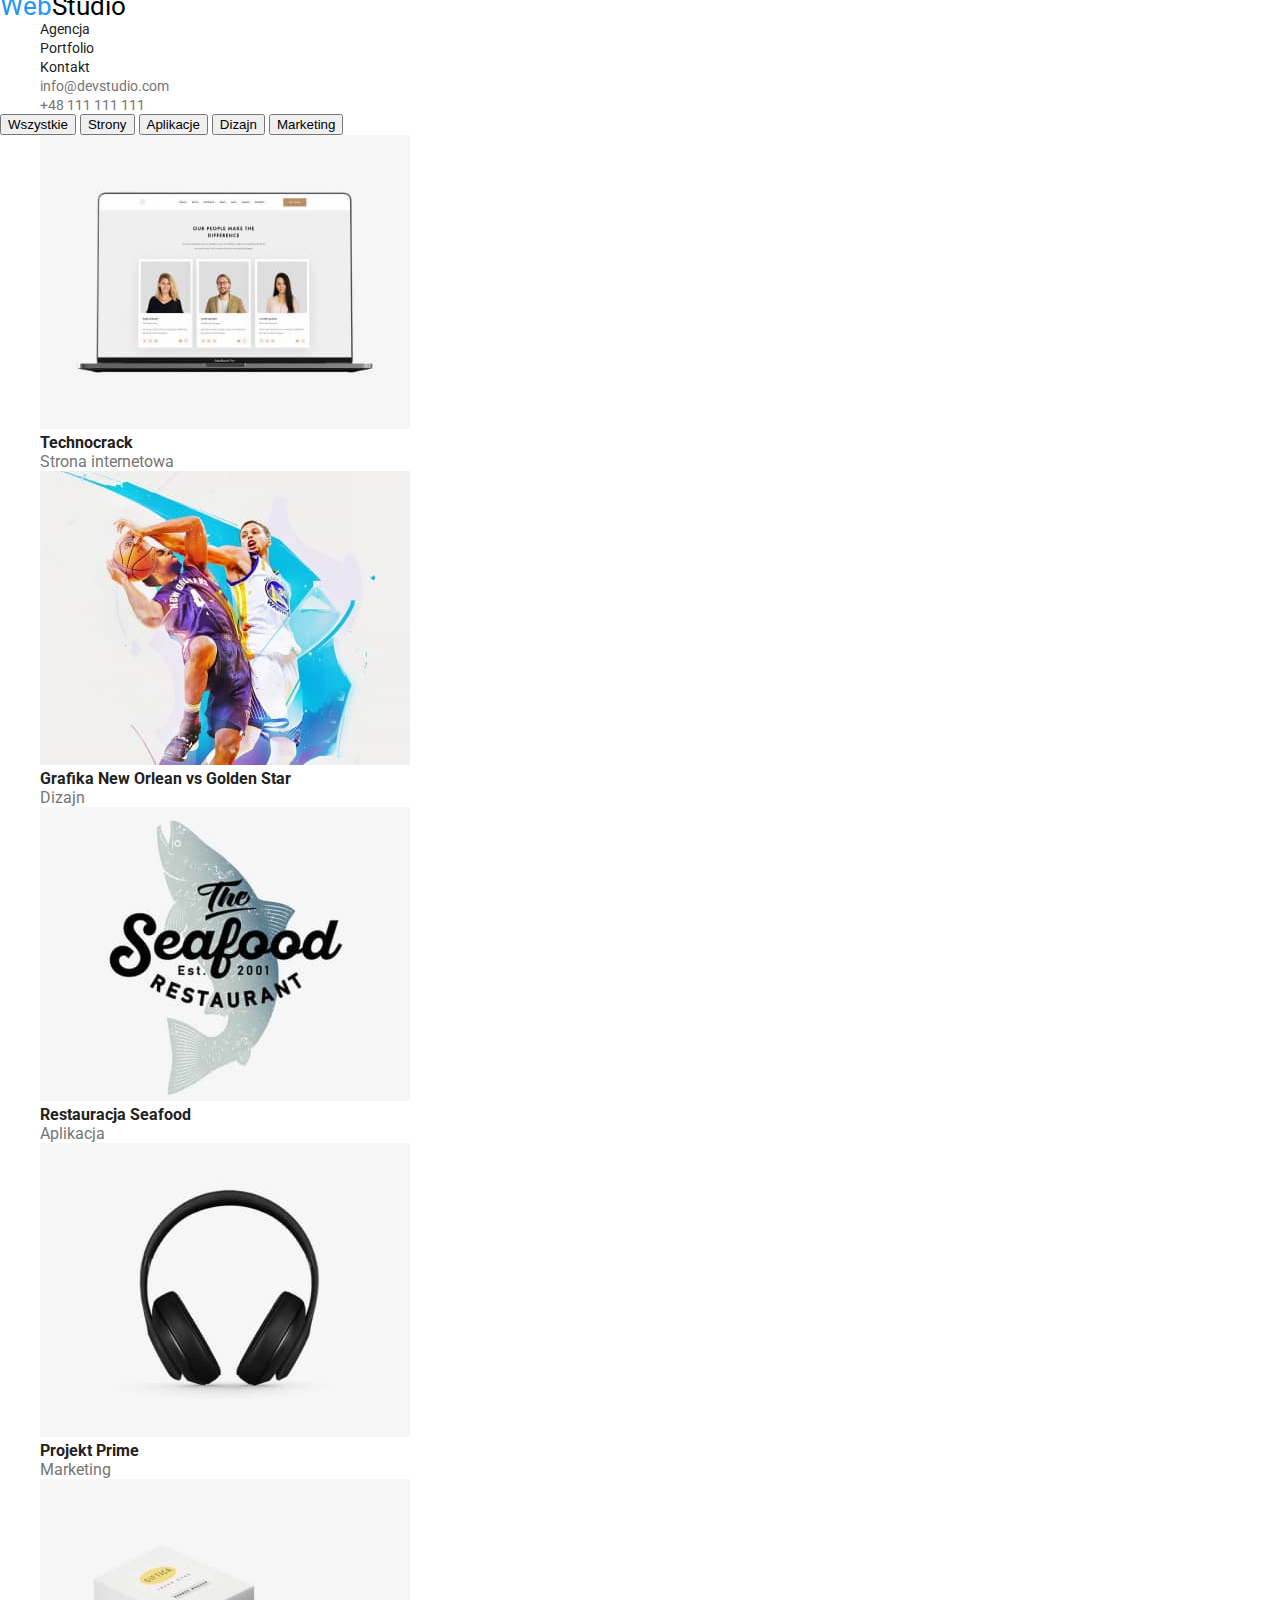
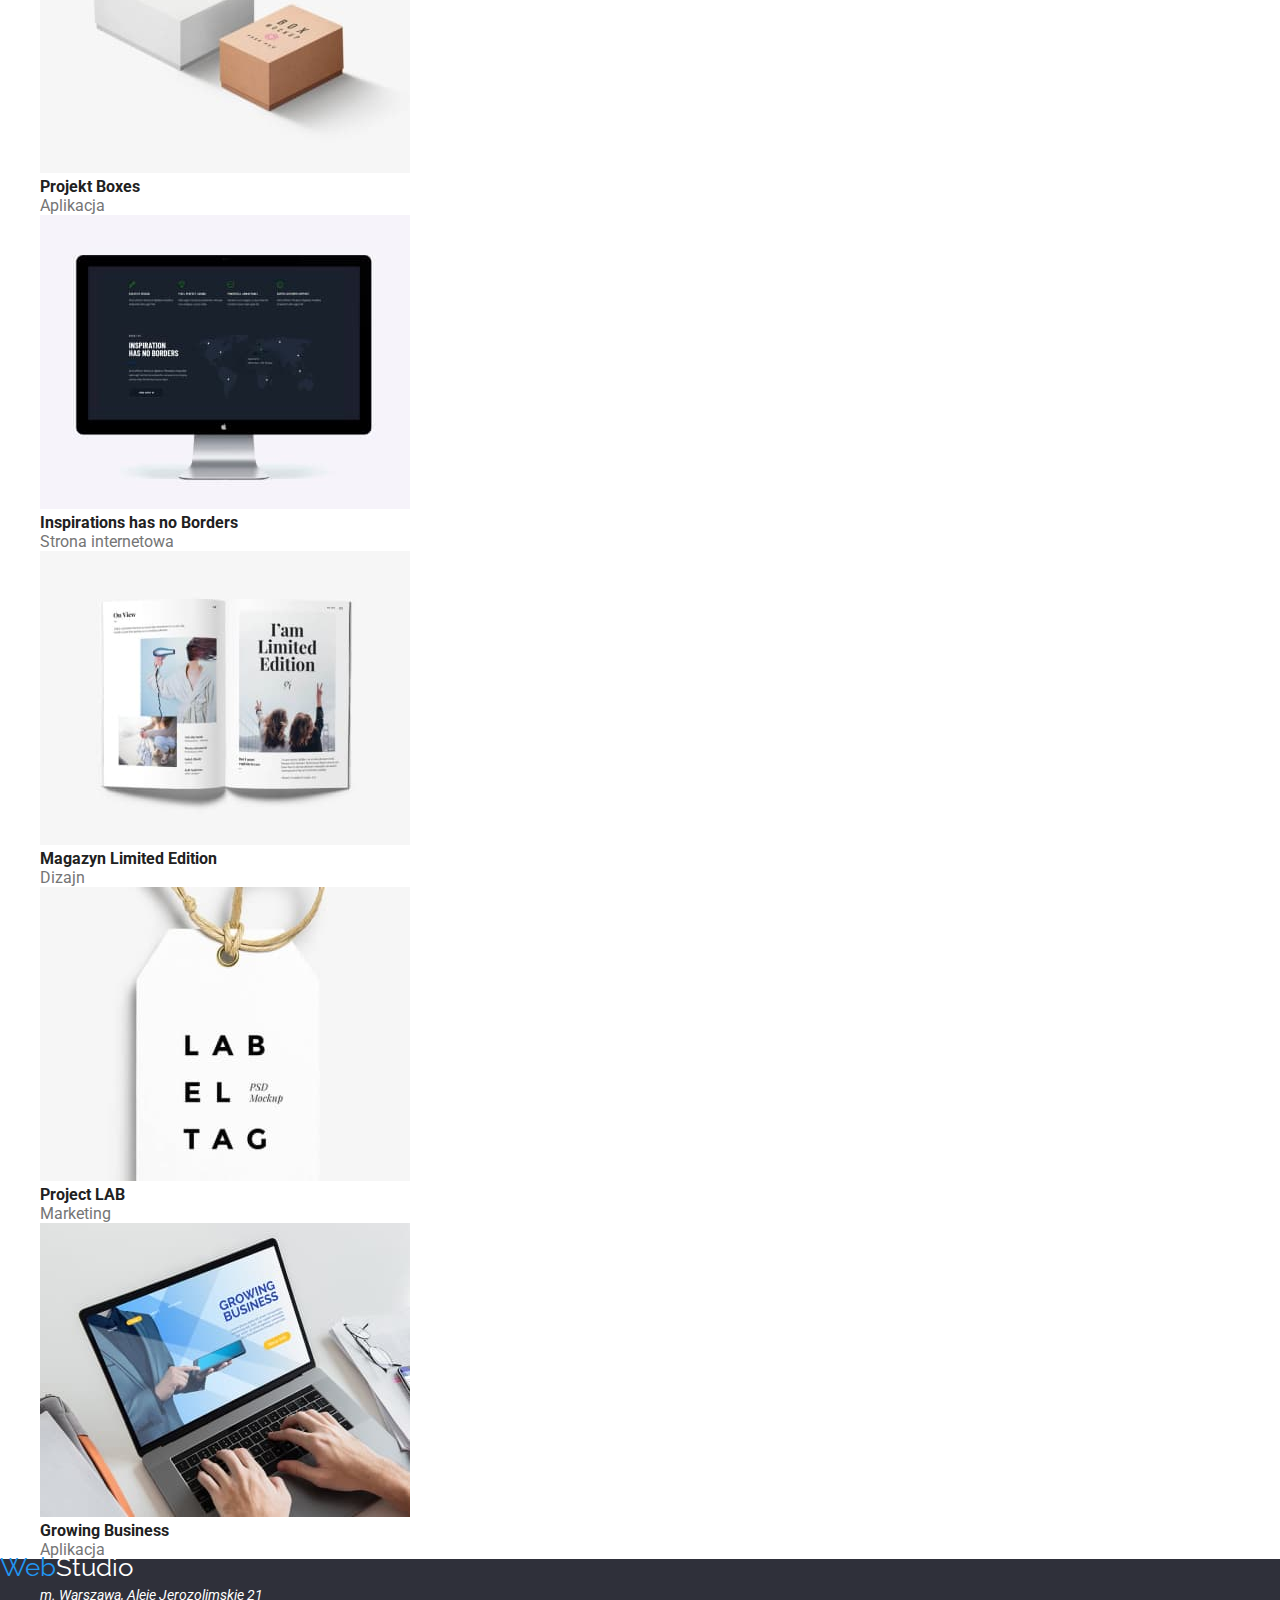
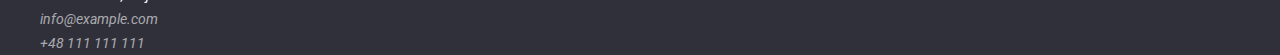
==== portfolio.html @ 561b70a4 "cssstylesneww" ====
<!DOCTYPE html>
<html lang="pl">
  <head>
    <meta charset="UTF-8" />
    <meta http-equiv="X-UA-Compatible" content="IE=edge" />
    <meta name="viewport" content="width=device-width, initial-scale=1.0" />
    <link rel="preconnect" href="https://fonts.googleapis.com" />
    <link rel="preconnect" href="https://fonts.gstatic.com" crossorigin />
    <link
      href="https://fonts.googleapis.com/css2?family=Raleway:wght@700&family=Roboto:wght@400;500;700;900&display=swap"
      rel="stylesheet"
    />
    <link rel="stylesheet" href="css/styles.css" />
    <style>
      body {
        font-family: "Roboto", sans-serif;
      }
    </style>
    <title>Portfolio</title>
  </head>
  <body class="body">
    <header class="header">
      <nav>
        <a class="top-menu-link" href="/"
          ><span class="span-color">Web</span>Studio
        </a>
        <ul class="navigation">
          <li><a href="/link">Agencja</a></li>
          <li>
            <a
              href="/portfolio.html"
              link="/portfolio.html
            "
              >Portfolio</a
            >
          </li>
          <li><a href="/kontakt">Kontakt</a></li>
        </ul>
      </nav>

      <ul class="contact">
        <li>
          <a href="mailto:info@devstudio.com">info@devstudio.com</a>
        </li>
        <li>
          <a href="tel+48 111 111 111">+48 111 111 111</a>
        </li>
      </ul>
    </header>
    <main>
      <section class="button">
        <button type="button">Wszystkie</button>
        <button type="button">Strony</button>
        <button type="button">Aplikacje</button>
        <button type="button">Dizajn</button>
        <button type="button">Marketing</button>
      </section>
      <section>
        <ul>
          <li>
            <figure>
              <img
                src="./images/portfolio1.jpg"
                width="370"
                height="294"
                alt="Laptop"
              />

              <figcaption>
                <h4>Technocrack</h4>
                <p>Strona internetowa</p>
              </figcaption>
            </figure>
          </li>
          <li>
            <figure>
              <img
                src="./images/portfolio2.jpg"
                width="370"
                height="294"
                alt="Basketball"
              />

              <figcaption>
                <h4>Grafika New Orlean vs Golden Star</h4>
                <p>Dizajn</p>
              </figcaption>
            </figure>
          </li>
          <li>
            <figure>
              <img
                src="./images/portfolio3.jpg"
                width="370"
                height="294"
                alt="Seafood"
              />

              <figcaption>
                <h4>Restauracja Seafood</h4>
                <p>Aplikacja</p>
              </figcaption>
            </figure>
          </li>
          <li>
            <figure>
              <img
                src="./images/portfolio4.jpg"
                width="370"
                height="294"
                alt="Headphones"
              />

              <figcaption>
                <h4>Projekt Prime</h4>
                <p>Marketing</p>
              </figcaption>
            </figure>
          </li>
          <li>
            <figure>
              <img
                src="./images/portfolio5.jpg"
                width="370"
                height="294"
                alt="Boxes"
              />

              <figcaption>
                <h4>Projekt Boxes</h4>
                <p>Aplikacja</p>
              </figcaption>
            </figure>
          </li>
          <li>
            <figure>
              <img
                src="./images/portfolio6.jpg"
                width="370"
                height="294"
                alt="Seafood"
              />

              <figcaption>
                <h4>Inspirations has no Borders</h4>
                <p>Strona internetowa</p>
              </figcaption>
            </figure>
          </li>
          <li>
            <figure>
              <img
                src="./images/portfolio7.jpg"
                width="370"
                height="294"
                alt="Newspaper"
              />

              <figcaption>
                <h4>Magazyn Limited Edition</h4>
                <p>Dizajn</p>
              </figcaption>
            </figure>
          </li>
          <li>
            <figure>
              <img
                src="./images/portfolio8.jpg"
                width="370"
                height="294"
                alt="Tag"
              />

              <figcaption>
                <h4>Project LAB</h4>
                <p>Marketing</p>
              </figcaption>
            </figure>
          </li>
          <li>
            <figure>
              <img
                src="./images/portfolio9.jpg"
                width="370"
                height="294"
                alt="Laptop"
              />

              <figcaption>
                <h4>Growing Business</h4>
                <p>Aplikacja</p>
              </figcaption>
            </figure>
          </li>
        </ul>
      </section>
    </main>
    <footer class="footer">
      <a class="bottom-menu-link" href="/"
        ><span class="span-color">Web</span>Studio</a
      >
      <address>
        <ul>
          <li class="adress">m. Warszawa, Aleje Jerozolimskie 21</li>
          <li>
            <a class="contact-footer" href="mailto:info@example.com"
              >info@example.com</a
            >
          </li>
          <li>
            <a class="contact-footer" href="tel+48 111 111 111"
              >+48 111 111 111</a
            >
          </li>
        </ul>
      </address>
    </footer>
  </body>
</html>
---- css/styles.css ----
* {
  margin: 0;
}
ul {
  list-style: none;
  list-style-type: none;
}
a {
  text-decoration: none;
}
button {
  cursor: pointer;
}

:root {
  --background-page-color: #e5e5e5;
  --header-background: #ffffff;
  --main-text-color-black: #212121;
  --logo-black: #000000;
  --footer-color-background: #2f303a;
  --brand-color-blue: #2196f3;
  --contact-color: #757575;
  --portfolio-button-crew-color: #f5f4fa;
  --contact-color-footer: rgba(255, 255, 255, 0.6);
}

.body {
  font-family: "Roboto", sans-serif;
}
header {
  background-color: var(--header-background);
}
.top-menu-link {
  color: var(--logo-black);
  font-family: Roboto;
  font-weight: 700px;
  font-size: 26px;
  line-height: 1.2px;
}
.span-color {
  color: var(--brand-color-blue);
}
.navigation a {
  color: var(--main-text-color-black);
  font-weight: 500px;
  font-size: 14px;
  line-height: 16.41px;
}
.navigation a:hover {
  color: var(--brand-color-blue);
}

.contact a {
  color: var(--contact-color);
  font-weight: 500px;
  font-size: 14px;
  line-height: 16.41px;
}
.contact a:hover {
  color: var(--brand-color-blue);
}

.main-title {
  color: var(--header-background);
  background-color: var(--footer-color-background);
  font-weight: 900px;
  font-size: 44px;
  line-height: 60px;
}

.description li h3 {
  color: var(--main-text-color-black);
  font-weight: 700px;
  font-size: 14px;
  line-height: 16.41px;
}
.description li p {
  color: var(--contact-color);
  font-weight: 400px;
  font-size: 14px;
  line-height: 24px;
}

.tasks1 {
  font-size: 36px;
  font-weight: 700px;
  color: var(--main-text-color-black);
}
.our-team {
  background-color: var(--portfolio-button-crew-color);
}
.team {
  font-weight: 700px;
  font-size: 36px;
  color: var(--main-text-color-black);
}
figure {
  background-color: var(--header-background);
}
figcaption h4 {
  color: var(--main-text-color-black);
  font-weight: 500px;
  font-size: 16px;

}
figcaption p {
  color: var(--contact-color);
  font-weight: 400px;
  font-size: 16px;
  
}
.footer {
  background-color: var(--footer-color-background);

  font-weight: 400px;
  font-size: 14px;
  line-height: 24px;
}
.bottom-menu-link {
  color: var(--header-background);
  font-family: Raleway;
  font-weight: 700px;
  font-size: 26px;
  line-height: 1.2px;
}
.adress {
  color: var(--header-background);
}
.contact-footer {
  color: var(--contact-color-footer);
}
.contact-footer:hover {
  color: var(--brand-color-blue)
}
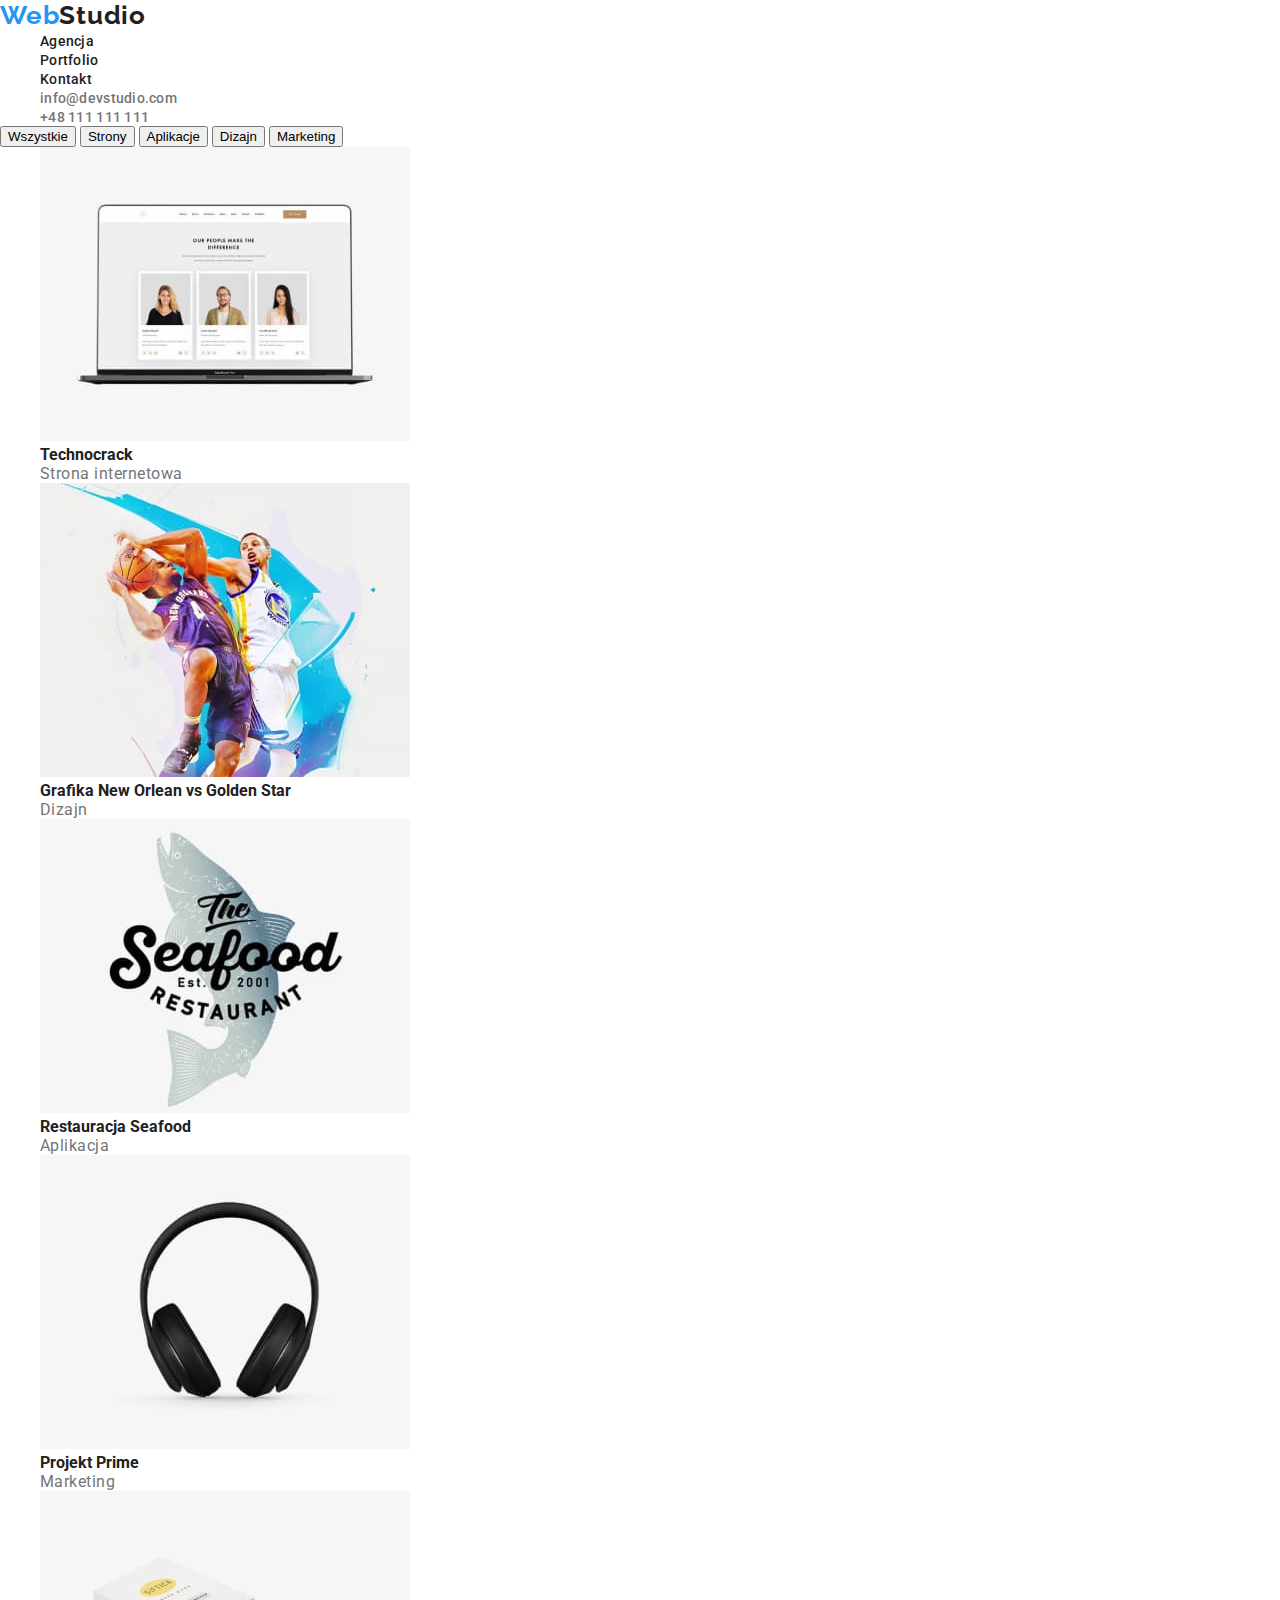
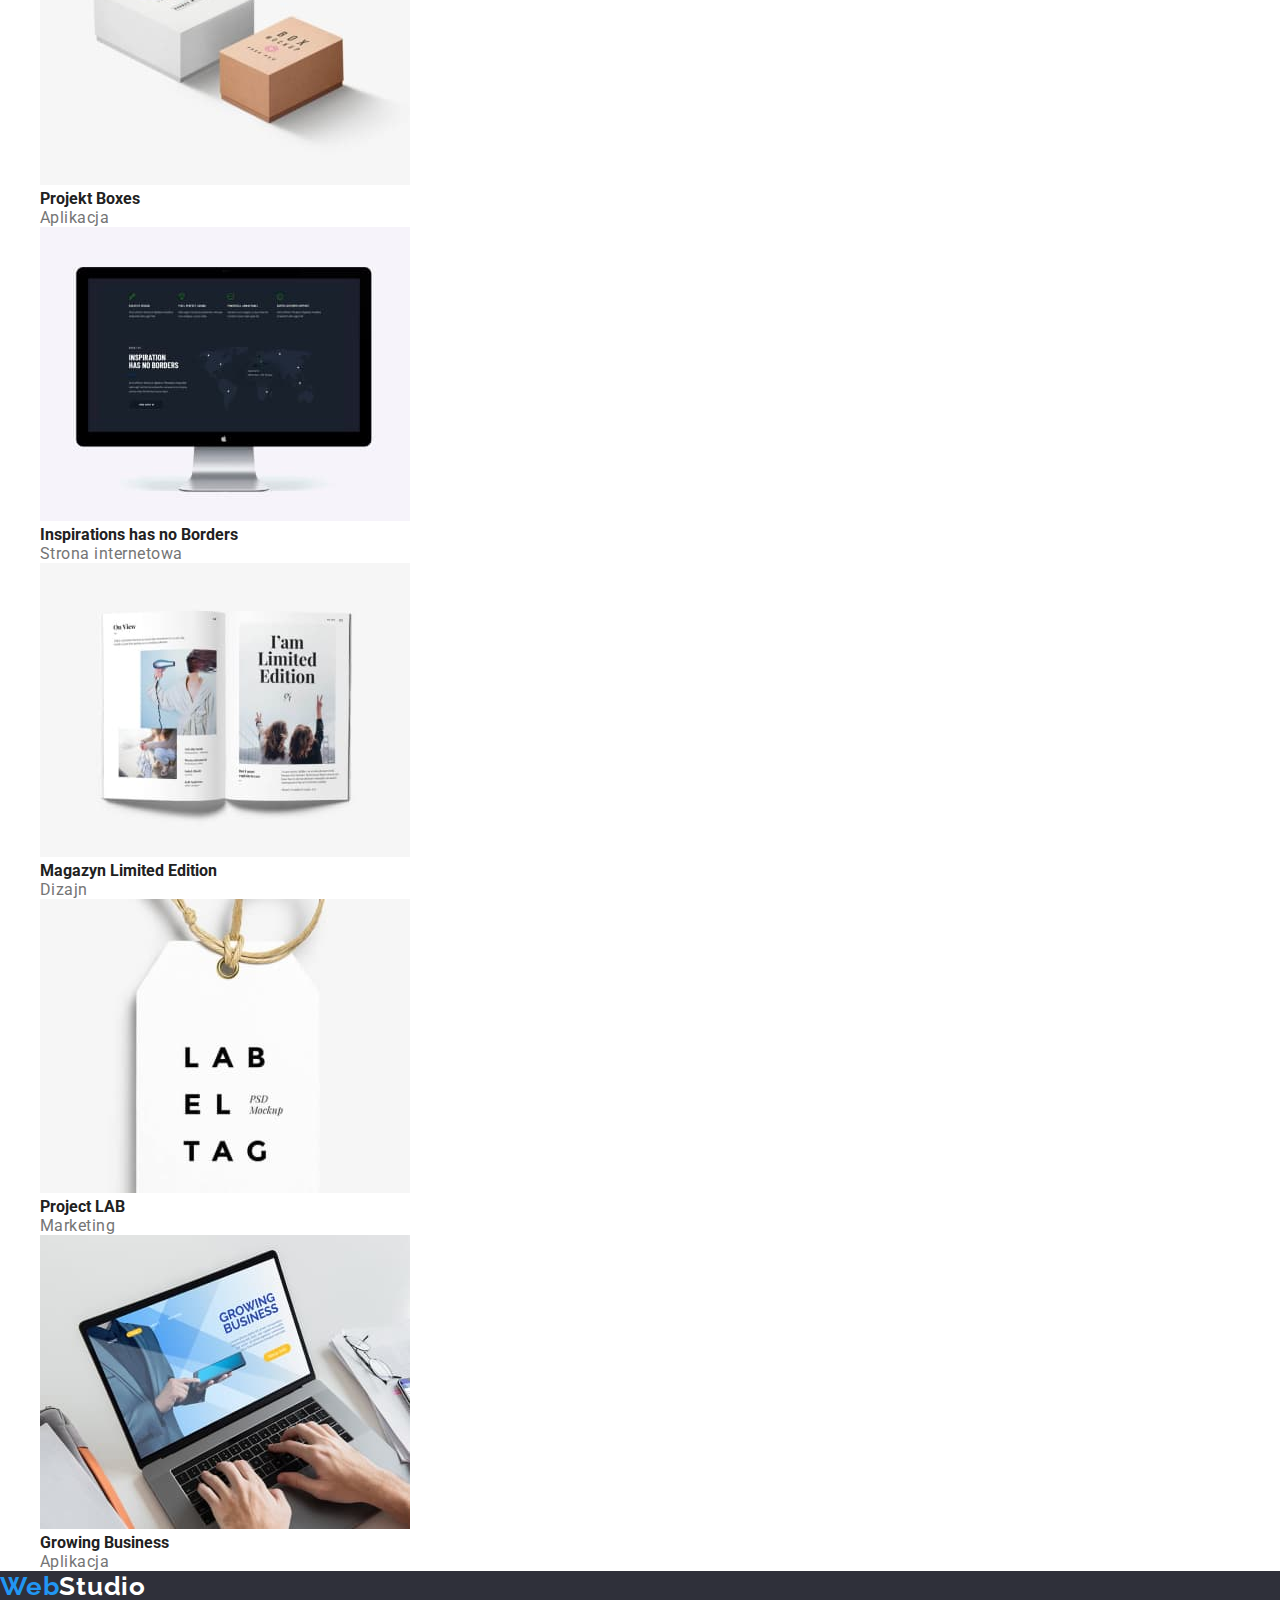
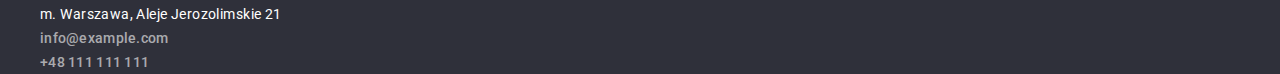
==== commit 87625d1c: "hw2" ====
--- a/portfolio.html
+++ b/portfolio.html
@@ -11,11 +11,7 @@
       rel="stylesheet"
     />
     <link rel="stylesheet" href="css/styles.css" />
-    <style>
-      body {
-        font-family: "Roboto", sans-serif;
-      }
-    </style>
+
     <title>Portfolio</title>
   </head>
   <body class="body">
--- a/css/styles.css
+++ b/css/styles.css
@@ -11,7 +11,6 @@
 button {
   cursor: pointer;
 }
-
 :root {
   --background-page-color: #e5e5e5;
   --header-background: #ffffff;
@@ -23,91 +22,115 @@
   --portfolio-button-crew-color: #f5f4fa;
   --contact-color-footer: rgba(255, 255, 255, 0.6);
 }
-
-.body {
+body {
   font-family: "Roboto", sans-serif;
+  color: var(--main-text-color-black);
 }
 header {
   background-color: var(--header-background);
 }
 .top-menu-link {
-  color: var(--logo-black);
-  font-family: Roboto;
-  font-weight: 700px;
+  color: inherit;
+  font-family: "Raleway";
+  font-style: normal;
+  font-weight: 700;
   font-size: 26px;
-  line-height: 1.2px;
+  line-height: 31px;
+  letter-spacing: 0.03em;
 }
 .span-color {
   color: var(--brand-color-blue);
 }
 .navigation a {
-  color: var(--main-text-color-black);
-  font-weight: 500px;
+  color: inherit;
+  font-style: normal;
+  font-weight: 500;
   font-size: 14px;
-  line-height: 16.41px;
+  line-height: 16px;
+  letter-spacing: 0.02em;
 }
 .navigation a:hover {
   color: var(--brand-color-blue);
 }
-
 .contact a {
   color: var(--contact-color);
-  font-weight: 500px;
+  font-style: normal;
+  font-weight: 500;
   font-size: 14px;
-  line-height: 16.41px;
+  line-height: 16px;
+  letter-spacing: 0.02em;
 }
 .contact a:hover {
   color: var(--brand-color-blue);
 }
 
-.main-title {
+.main-title h1 {
   color: var(--header-background);
   background-color: var(--footer-color-background);
-  font-weight: 900px;
+  font-style: normal;
+  font-weight: 900;
   font-size: 44px;
   line-height: 60px;
+  text-align: center;
+  letter-spacing: 0.06em;
+  text-transform: uppercase;
 }
-
 .description li h3 {
-  color: var(--main-text-color-black);
-  font-weight: 700px;
+  color: inherit;
+  font-style: normal;
+  font-weight: 700;
   font-size: 14px;
-  line-height: 16.41px;
+  line-height: 16px;
+  letter-spacing: 0.03em;
+  text-transform: uppercase;
 }
 .description li p {
   color: var(--contact-color);
-  font-weight: 400px;
+  font-family: "Roboto";
+  font-style: normal;
+  font-weight: 400;
   font-size: 14px;
   line-height: 24px;
+  letter-spacing: 0.03em;
 }
-
 .tasks1 {
+  color: inherit;
+  font-family: "Roboto";
+  font-style: normal;
+  font-weight: 700;
   font-size: 36px;
-  font-weight: 700px;
-  color: var(--main-text-color-black);
+  line-height: 42px;
+  text-align: center;
+  letter-spacing: 0.03em;
 }
 .our-team {
   background-color: var(--portfolio-button-crew-color);
 }
 .team {
-  font-weight: 700px;
+  color: inherit;
+  font-style: normal;
+  font-weight: 700;
   font-size: 36px;
-  color: var(--main-text-color-black);
+  line-height: 42px;
+  text-align: center;
+  letter-spacing: 0.03em;
 }
 figure {
   background-color: var(--header-background);
 }
 figcaption h4 {
-  color: var(--main-text-color-black);
+  color: inherit;
   font-weight: 500px;
   font-size: 16px;
-
 }
 figcaption p {
   color: var(--contact-color);
   font-weight: 400px;
   font-size: 16px;
-  
+  font-style: normal;
+  letter-spacing: 0.03em;
+  line-height: 19px;
+  text-decoration: none;
 }
 .footer {
   background-color: var(--footer-color-background);
@@ -118,17 +141,30 @@
 }
 .bottom-menu-link {
   color: var(--header-background);
-  font-family: Raleway;
-  font-weight: 700px;
+  font-family: "Raleway";
+  font-style: normal;
+  font-weight: 700;
   font-size: 26px;
-  line-height: 1.2px;
+  line-height: 31px;
+  letter-spacing: 0.03em;
 }
 .adress {
   color: var(--header-background);
+  font-style: normal;
+  font-weight: 400;
+  font-size: 14px;
+  line-height: 24px;
+  letter-spacing: 0.03em;
 }
 .contact-footer {
   color: var(--contact-color-footer);
+  font-family: "Roboto";
+  font-style: normal;
+  font-weight: 500;
+  font-size: 14px;
+  line-height: 16px;
+  letter-spacing: 0.02em;
 }
 .contact-footer:hover {
-  color: var(--brand-color-blue)
-}+  color: var(--brand-color-blue);
+}
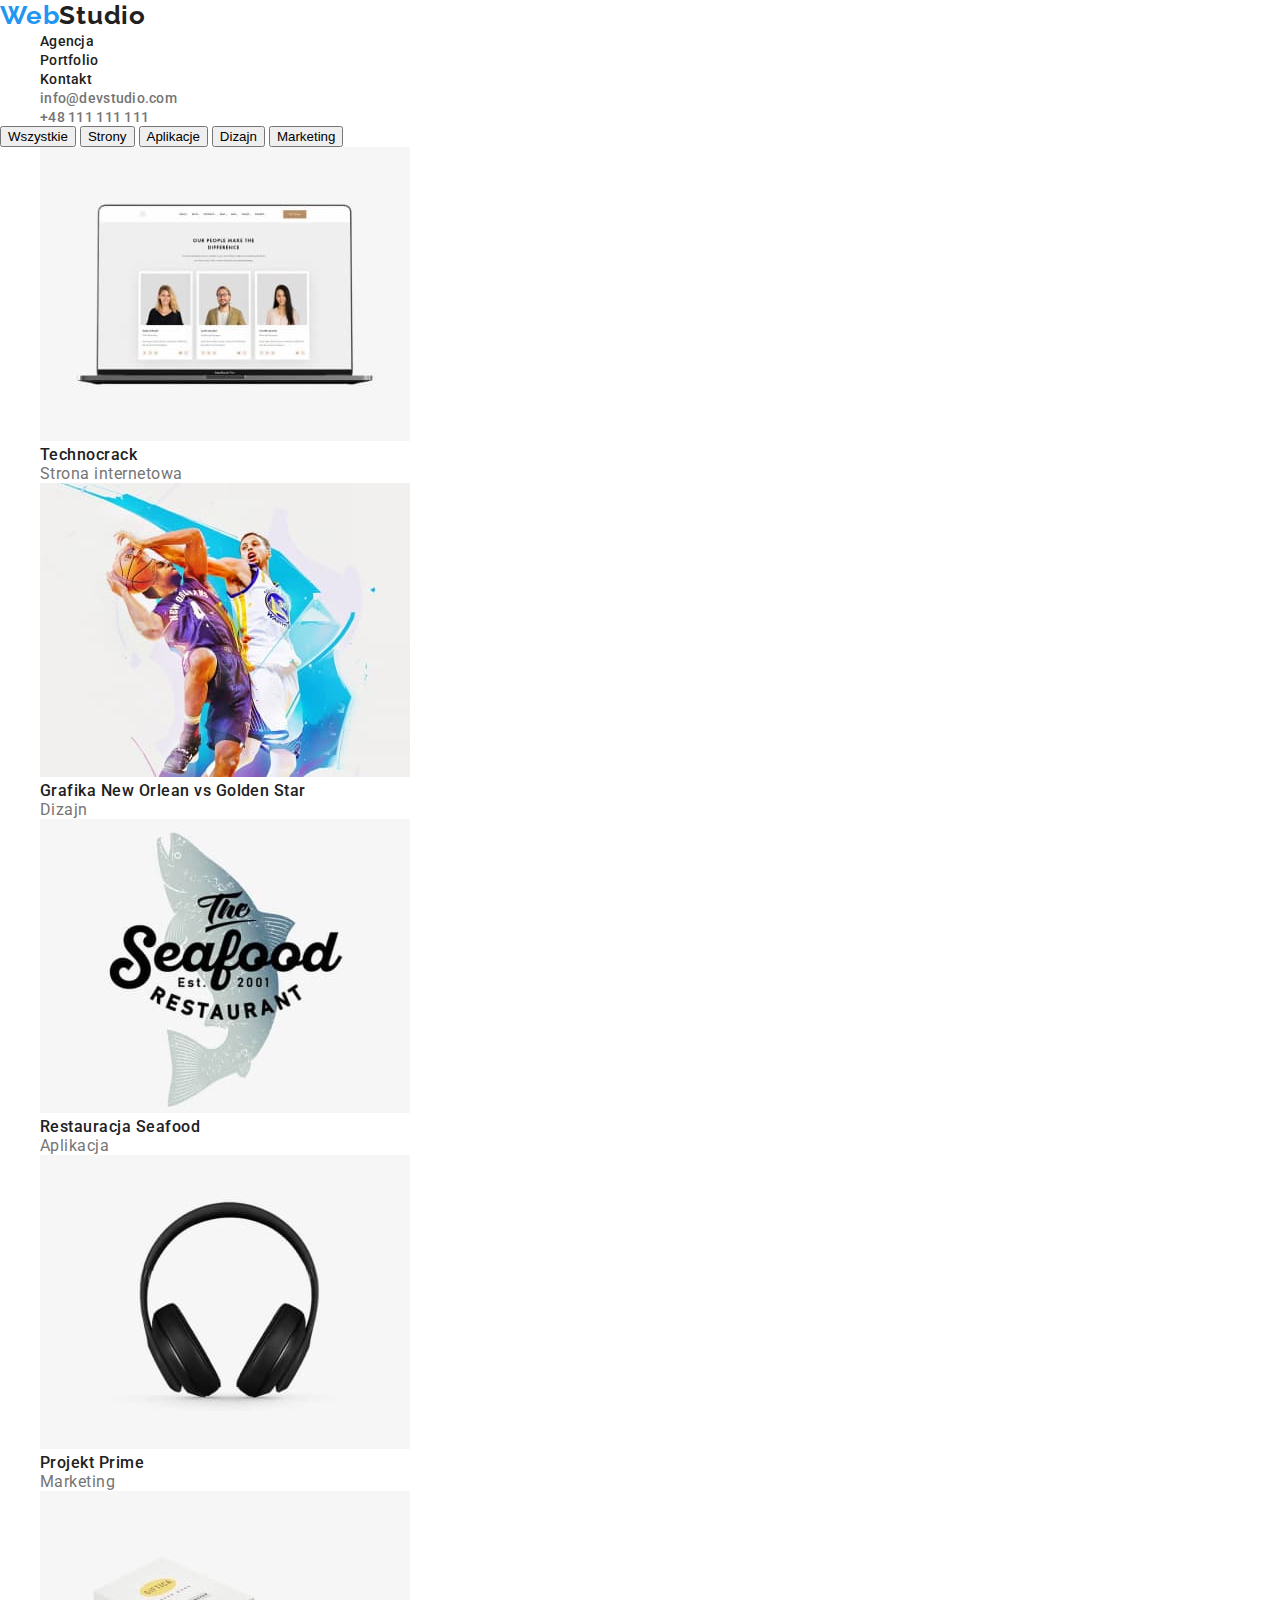
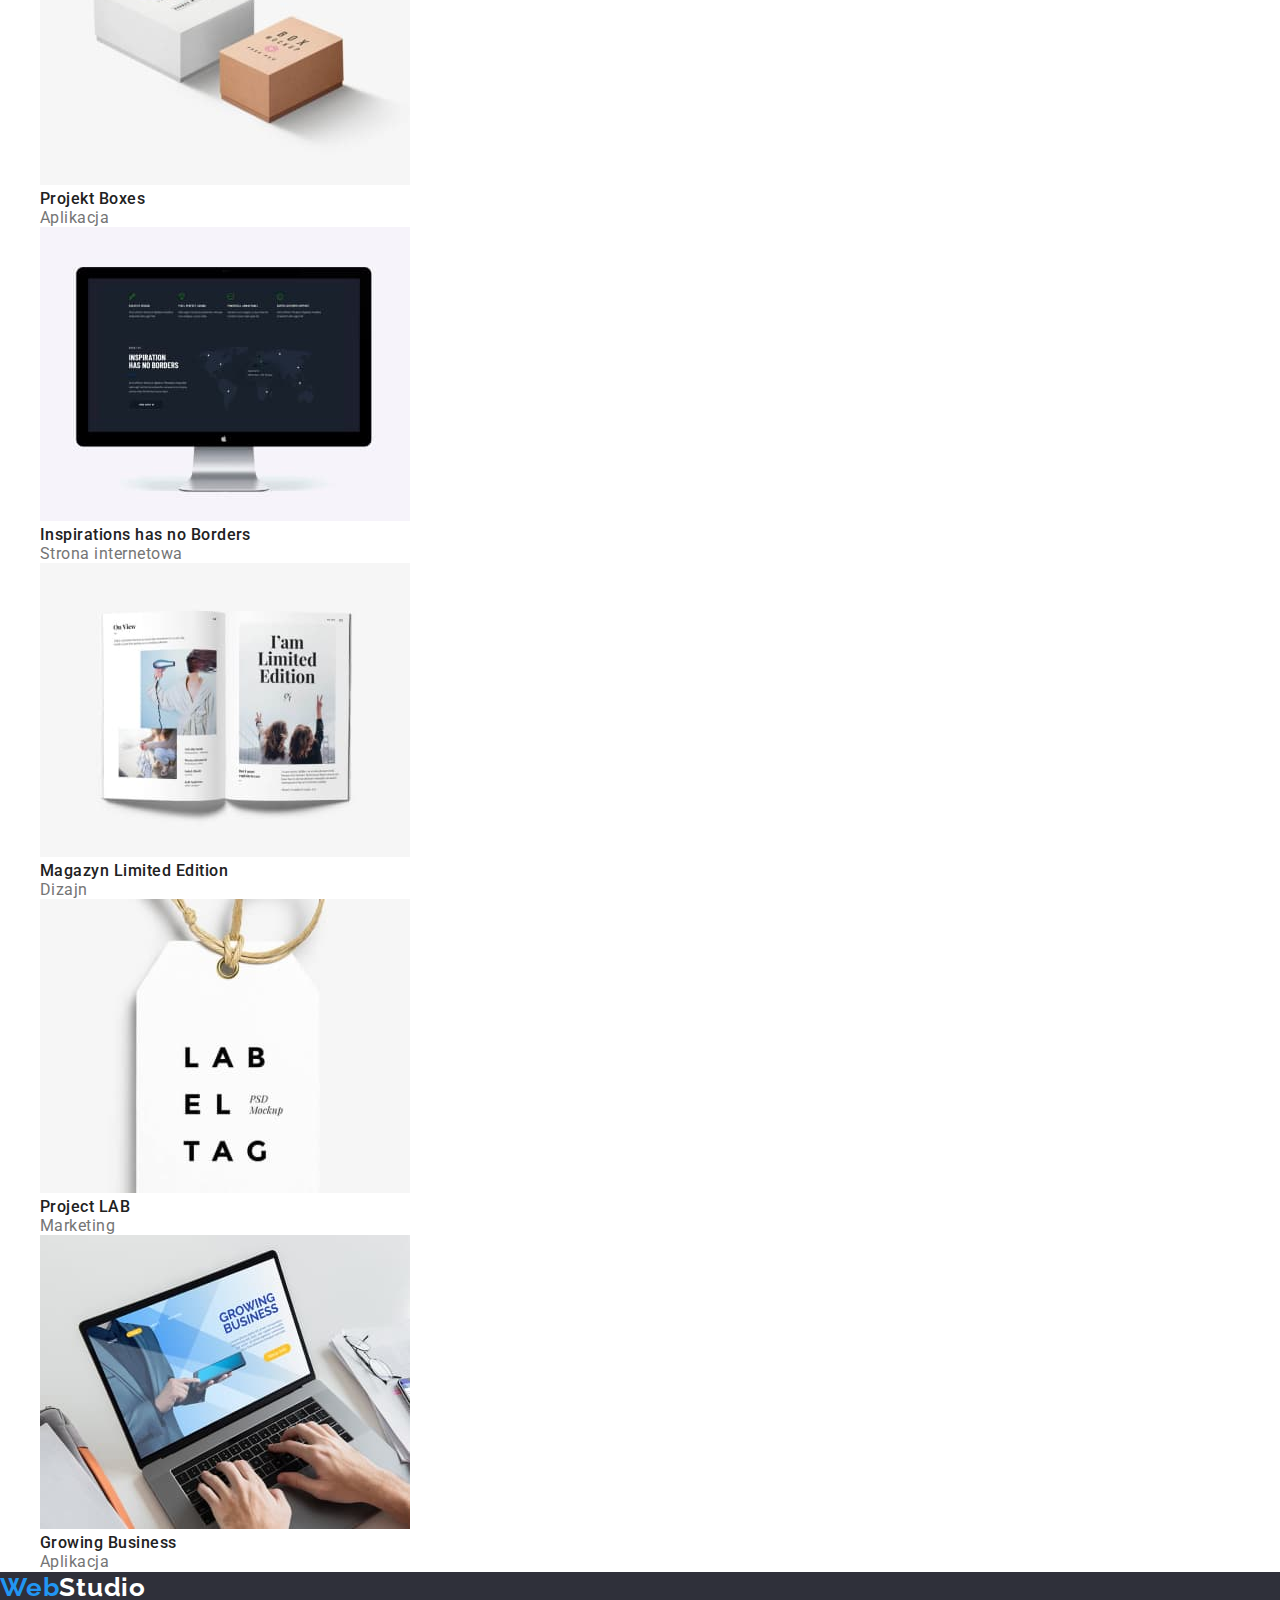
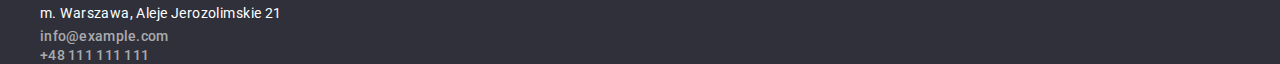
==== commit e26ddfbb: "hw2neww" ====
--- a/portfolio.html
+++ b/portfolio.html
@@ -23,12 +23,7 @@
         <ul class="navigation">
           <li><a href="/link">Agencja</a></li>
           <li>
-            <a
-              href="/portfolio.html"
-              link="/portfolio.html
-            "
-              >Portfolio</a
-            >
+            <a href="/portfolio.html">Portfolio</a>
           </li>
           <li><a href="/kontakt">Kontakt</a></li>
         </ul>
--- a/css/styles.css
+++ b/css/styles.css
@@ -35,42 +35,37 @@
   font-style: normal;
   font-weight: 700;
   font-size: 26px;
-  line-height: 31px;
+  line-height: 1.19;
   letter-spacing: 0.03em;
 }
 .span-color {
   color: var(--brand-color-blue);
 }
-.navigation a {
-  color: inherit;
+.navigation a,
+.contact a {
   font-style: normal;
   font-weight: 500;
   font-size: 14px;
-  line-height: 16px;
+  line-height: 1.14;
   letter-spacing: 0.02em;
 }
-.navigation a:hover {
+.navigation a {
+  color: inherit;
+}
+.navigation a:hover,
+.contact a:hover {
   color: var(--brand-color-blue);
 }
 .contact a {
   color: var(--contact-color);
-  font-style: normal;
-  font-weight: 500;
-  font-size: 14px;
-  line-height: 16px;
-  letter-spacing: 0.02em;
 }
-.contact a:hover {
-  color: var(--brand-color-blue);
-}
-
 .main-title h1 {
   color: var(--header-background);
   background-color: var(--footer-color-background);
   font-style: normal;
   font-weight: 900;
   font-size: 44px;
-  line-height: 60px;
+  line-height: 1.36;
   text-align: center;
   letter-spacing: 0.06em;
   text-transform: uppercase;
@@ -80,17 +75,16 @@
   font-style: normal;
   font-weight: 700;
   font-size: 14px;
-  line-height: 16px;
+  line-height: 1.14;
   letter-spacing: 0.03em;
   text-transform: uppercase;
 }
 .description li p {
   color: var(--contact-color);
-  font-family: "Roboto";
   font-style: normal;
   font-weight: 400;
   font-size: 14px;
-  line-height: 24px;
+  line-height: 1.71;
   letter-spacing: 0.03em;
 }
 .tasks1 {
@@ -99,7 +93,7 @@
   font-style: normal;
   font-weight: 700;
   font-size: 36px;
-  line-height: 42px;
+  line-height: 1.16;
   text-align: center;
   letter-spacing: 0.03em;
 }
@@ -111,7 +105,7 @@
   font-style: normal;
   font-weight: 700;
   font-size: 36px;
-  line-height: 42px;
+  line-height: 1.16;
   text-align: center;
   letter-spacing: 0.03em;
 }
@@ -120,8 +114,11 @@
 }
 figcaption h4 {
   color: inherit;
-  font-weight: 500px;
+  font-style: normal;
+  font-weight: 500;
   font-size: 16px;
+  line-height: 1.19;
+  letter-spacing: 0.03em;
 }
 figcaption p {
   color: var(--contact-color);
@@ -129,15 +126,11 @@
   font-size: 16px;
   font-style: normal;
   letter-spacing: 0.03em;
-  line-height: 19px;
+  line-height: 1.19;
   text-decoration: none;
 }
 .footer {
   background-color: var(--footer-color-background);
-
-  font-weight: 400px;
-  font-size: 14px;
-  line-height: 24px;
 }
 .bottom-menu-link {
   color: var(--header-background);
@@ -145,7 +138,7 @@
   font-style: normal;
   font-weight: 700;
   font-size: 26px;
-  line-height: 31px;
+  line-height: 1.19;
   letter-spacing: 0.03em;
 }
 .adress {
@@ -153,7 +146,7 @@
   font-style: normal;
   font-weight: 400;
   font-size: 14px;
-  line-height: 24px;
+  line-height: 1.71;
   letter-spacing: 0.03em;
 }
 .contact-footer {
@@ -162,7 +155,7 @@
   font-style: normal;
   font-weight: 500;
   font-size: 14px;
-  line-height: 16px;
+  line-height: 1.14;
   letter-spacing: 0.02em;
 }
 .contact-footer:hover {
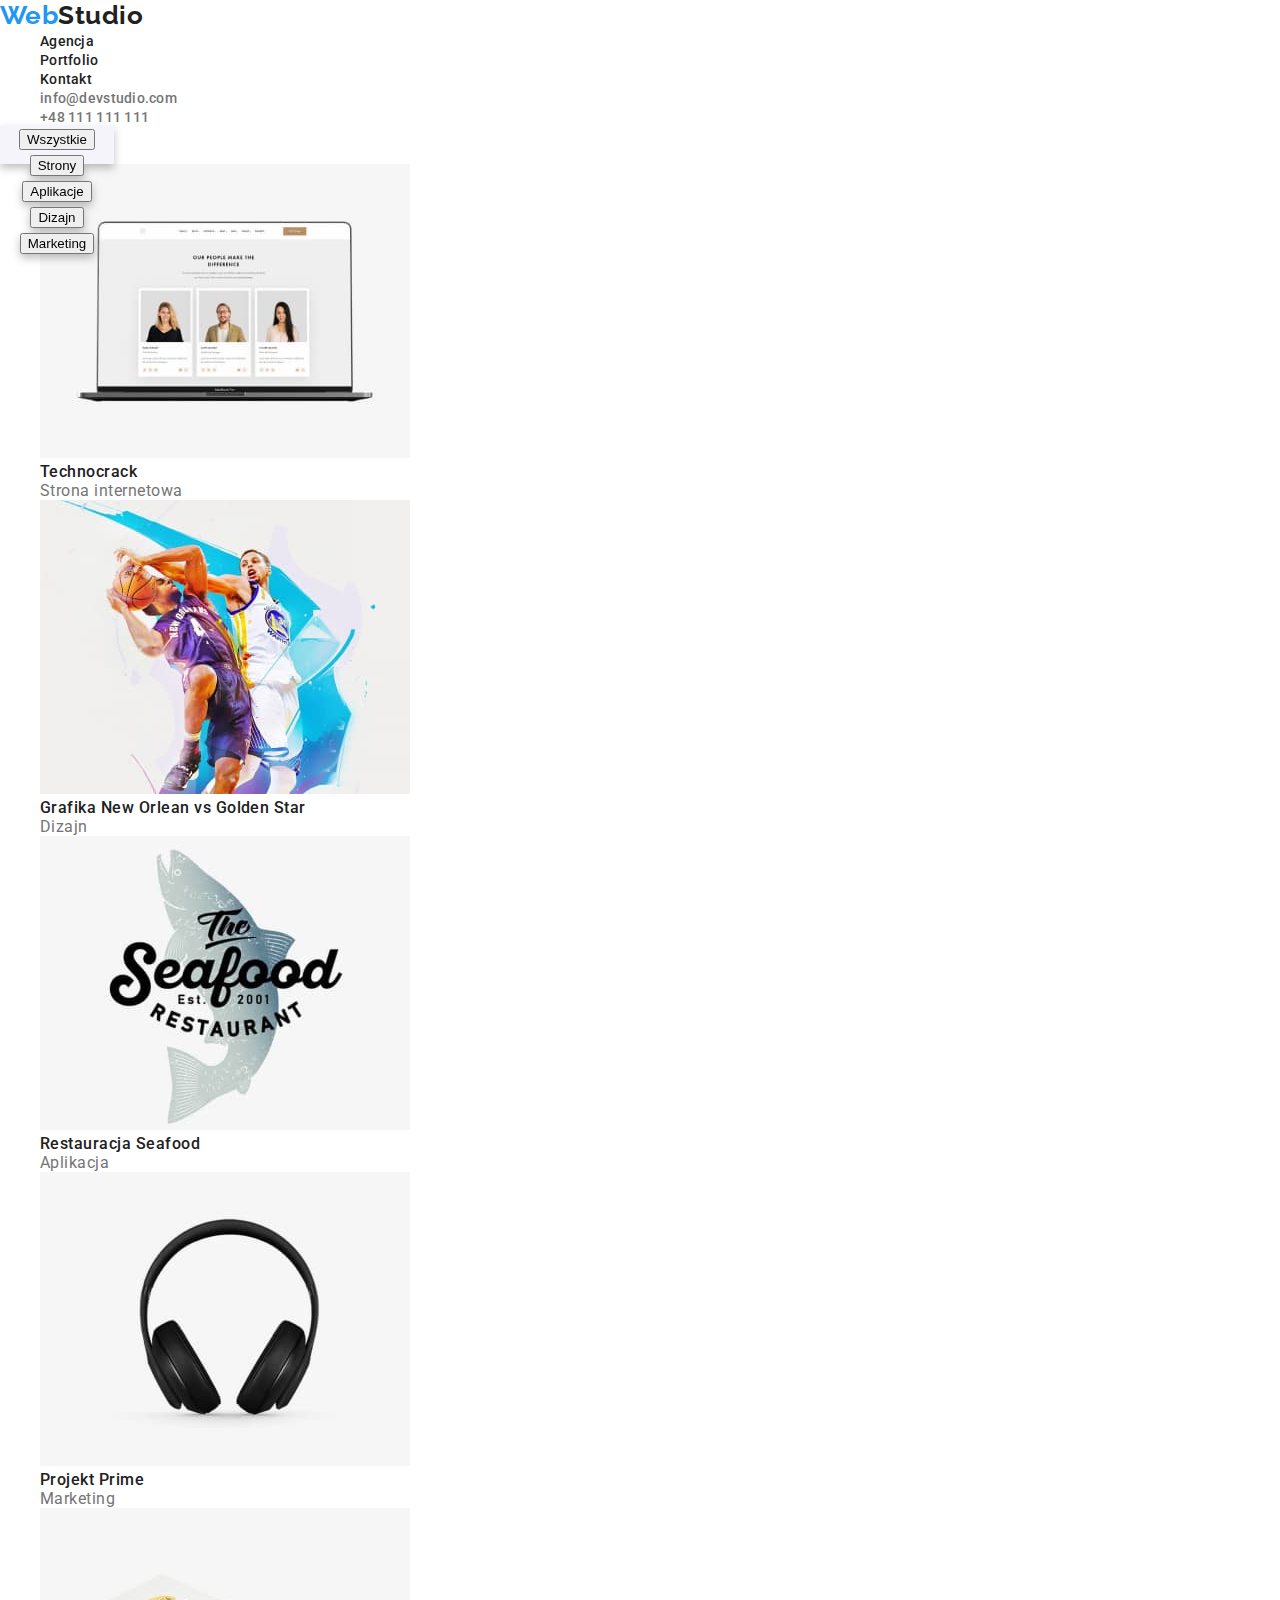
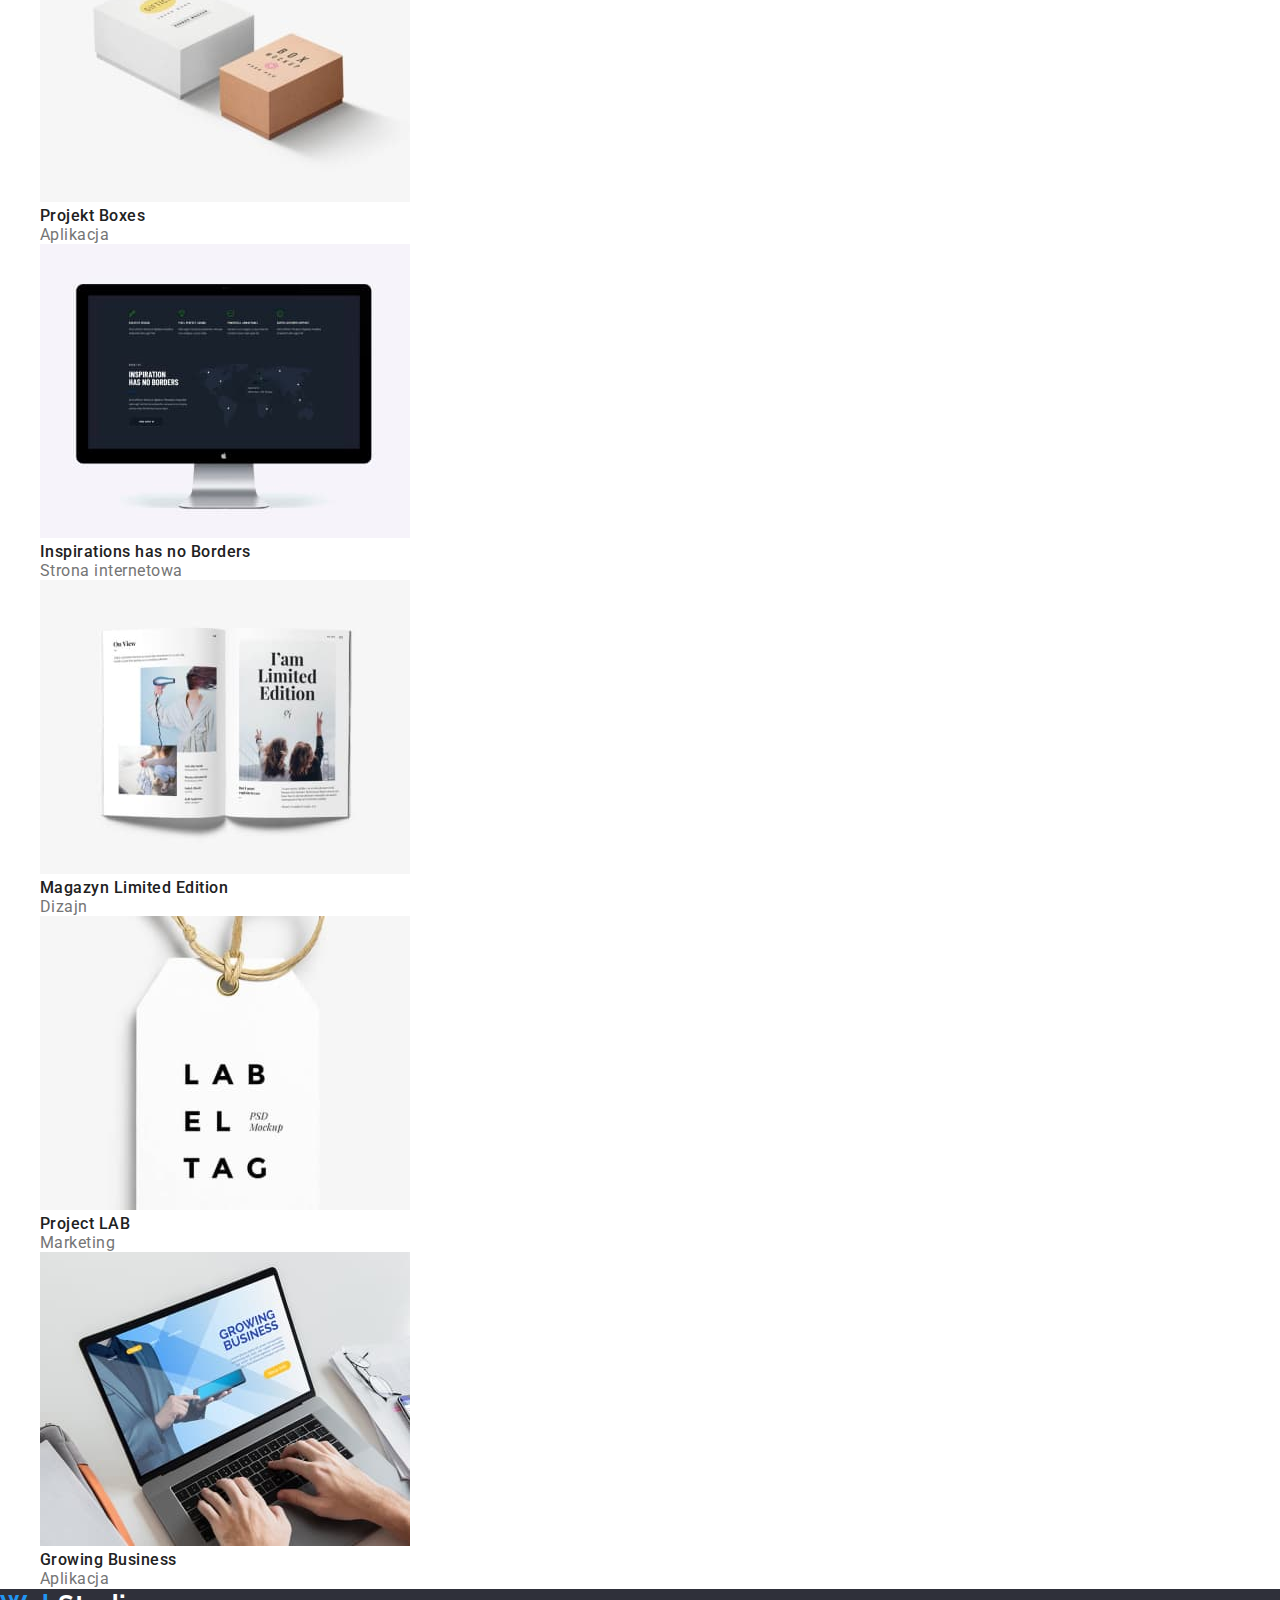
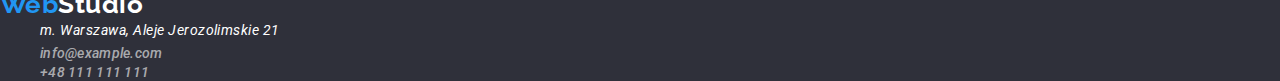
==== commit bb5419d7: "thu23" ====
--- a/portfolio.html
+++ b/portfolio.html
@@ -17,13 +17,13 @@
   <body class="body">
     <header class="header">
       <nav>
-        <a class="top-menu-link" href="/"
+        <a class="top-menu-link" href="index.html"
           ><span class="span-color">Web</span>Studio
         </a>
         <ul class="navigation">
           <li><a href="/link">Agencja</a></li>
           <li>
-            <a href="/portfolio.html">Portfolio</a>
+            <a href="portfolio.html">Portfolio</a>
           </li>
           <li><a href="/kontakt">Kontakt</a></li>
         </ul>
@@ -39,7 +39,7 @@
       </ul>
     </header>
     <main>
-      <section class="button">
+      <section class="button2">
         <button type="button">Wszystkie</button>
         <button type="button">Strony</button>
         <button type="button">Aplikacje</button>
--- a/css/styles.css
+++ b/css/styles.css
@@ -1,16 +1,3 @@
-* {
-  margin: 0;
-}
-ul {
-  list-style: none;
-  list-style-type: none;
-}
-a {
-  text-decoration: none;
-}
-button {
-  cursor: pointer;
-}
 :root {
   --background-page-color: #e5e5e5;
   --header-background: #ffffff;
@@ -21,36 +8,50 @@
   --contact-color: #757575;
   --portfolio-button-crew-color: #f5f4fa;
   --contact-color-footer: rgba(255, 255, 255, 0.6);
+  --heading-font-size: 16px;
+  --main-font: 'Roboto';
+  --second-font: 'Raleway';
+  --heading-font-weigth: 400;
+
+
 }
+
+* {
+  margin: 0;
+}
+ul {
+  list-style: none;
+}
+a {
+  text-decoration: none;
+  color: inherit;
+}
+button {
+  cursor: pointer;
+}
+
 body {
   font-family: "Roboto", sans-serif;
   color: var(--main-text-color-black);
+  letter-spacing: 0.03em;
 }
-header {
-  background-color: var(--header-background);
-}
+
+
 .top-menu-link {
-  color: inherit;
   font-family: "Raleway";
-  font-style: normal;
   font-weight: 700;
   font-size: 26px;
   line-height: 1.19;
-  letter-spacing: 0.03em;
 }
 .span-color {
   color: var(--brand-color-blue);
 }
 .navigation a,
 .contact a {
-  font-style: normal;
   font-weight: 500;
   font-size: 14px;
   line-height: 1.14;
   letter-spacing: 0.02em;
-}
-.navigation a {
-  color: inherit;
 }
 .navigation a:hover,
 .contact a:hover {
@@ -62,7 +63,6 @@
 .main-title h1 {
   color: var(--header-background);
   background-color: var(--footer-color-background);
-  font-style: normal;
   font-weight: 900;
   font-size: 44px;
   line-height: 1.36;
@@ -70,62 +70,63 @@
   letter-spacing: 0.06em;
   text-transform: uppercase;
 }
+.button1 {
+  position: absolute;
+  background-color: var(--brand-color-blue);
+  color: var(--header-background);
+  width: 200px;
+  height: 50px;
+
+  filter: drop-shadow(0px 4px 4px rgba(0, 0, 0, 0.25));
+  font-weight: 700;
+  font-size: 16px;
+  line-height: 1.87;
+  letter-spacing: 0.06em;
+}
+.button2 {
+  width: 114px;
+  height: 38px;
+ color: var(--main-text-color-black);
+ background-color: var(--portfolio-button-crew-color);
+  filter: drop-shadow(0px 4px 4px rgba(0, 0, 0, 0.25));
+  font-weight: 500;
+  line-height: 1.62;
+  text-align: center;
+  letter-spacing: 0.03em;
+}
+.button2:hover{
+  background-color: var(--brand-color-blue);
+}
 .description li h3 {
-  color: inherit;
-  font-style: normal;
   font-weight: 700;
   font-size: 14px;
   line-height: 1.14;
-  letter-spacing: 0.03em;
   text-transform: uppercase;
 }
 .description li p {
   color: var(--contact-color);
-  font-style: normal;
-  font-weight: 400;
   font-size: 14px;
   line-height: 1.71;
-  letter-spacing: 0.03em;
 }
-.tasks1 {
-  color: inherit;
-  font-family: "Roboto";
-  font-style: normal;
+.h2 {
   font-weight: 700;
   font-size: 36px;
   line-height: 1.16;
   text-align: center;
-  letter-spacing: 0.03em;
 }
 .our-team {
   background-color: var(--portfolio-button-crew-color);
 }
-.team {
-  color: inherit;
-  font-style: normal;
-  font-weight: 700;
-  font-size: 36px;
-  line-height: 1.16;
-  text-align: center;
-  letter-spacing: 0.03em;
-}
+
 figure {
   background-color: var(--header-background);
 }
 figcaption h4 {
-  color: inherit;
-  font-style: normal;
   font-weight: 500;
-  font-size: 16px;
   line-height: 1.19;
-  letter-spacing: 0.03em;
 }
 figcaption p {
   color: var(--contact-color);
-  font-weight: 400px;
-  font-size: 16px;
-  font-style: normal;
-  letter-spacing: 0.03em;
   line-height: 1.19;
   text-decoration: none;
 }
@@ -135,24 +136,17 @@
 .bottom-menu-link {
   color: var(--header-background);
   font-family: "Raleway";
-  font-style: normal;
   font-weight: 700;
   font-size: 26px;
   line-height: 1.19;
-  letter-spacing: 0.03em;
 }
 .adress {
   color: var(--header-background);
-  font-style: normal;
-  font-weight: 400;
   font-size: 14px;
   line-height: 1.71;
-  letter-spacing: 0.03em;
 }
 .contact-footer {
   color: var(--contact-color-footer);
-  font-family: "Roboto";
-  font-style: normal;
   font-weight: 500;
   font-size: 14px;
   line-height: 1.14;
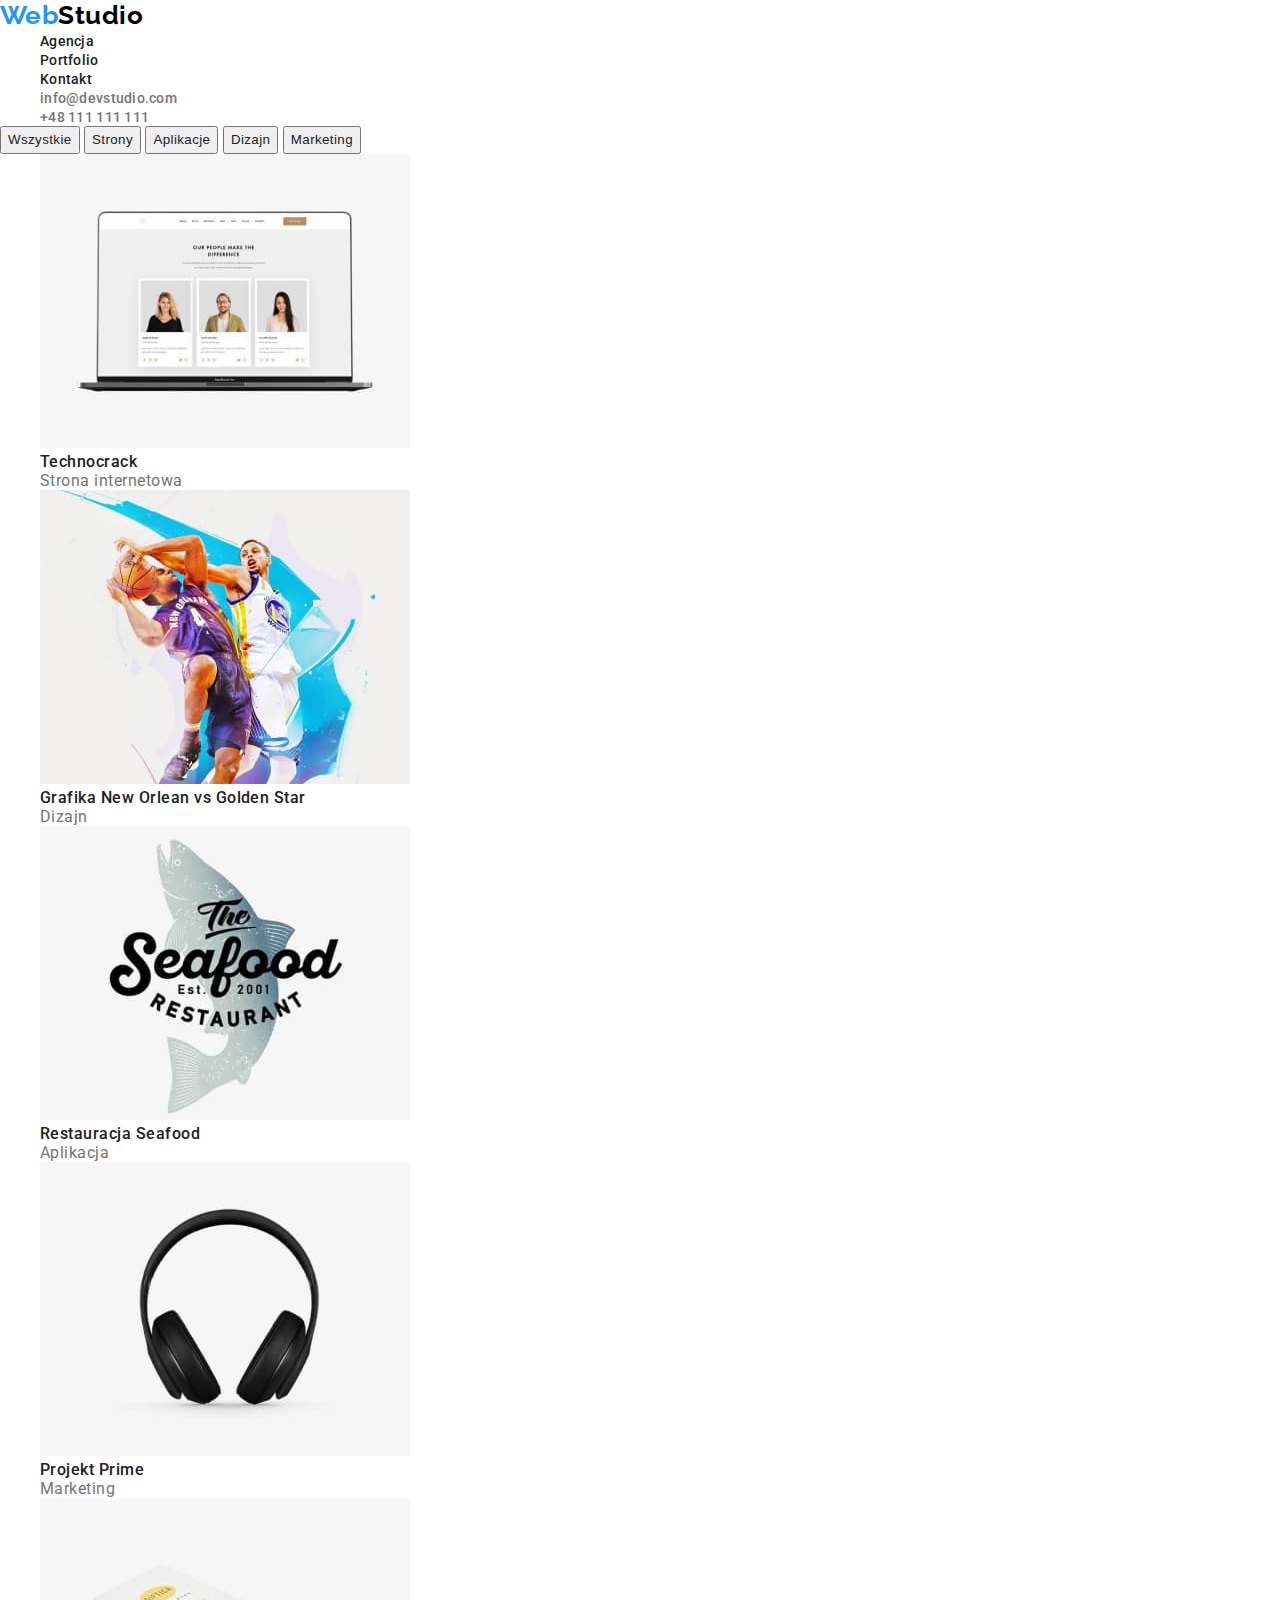
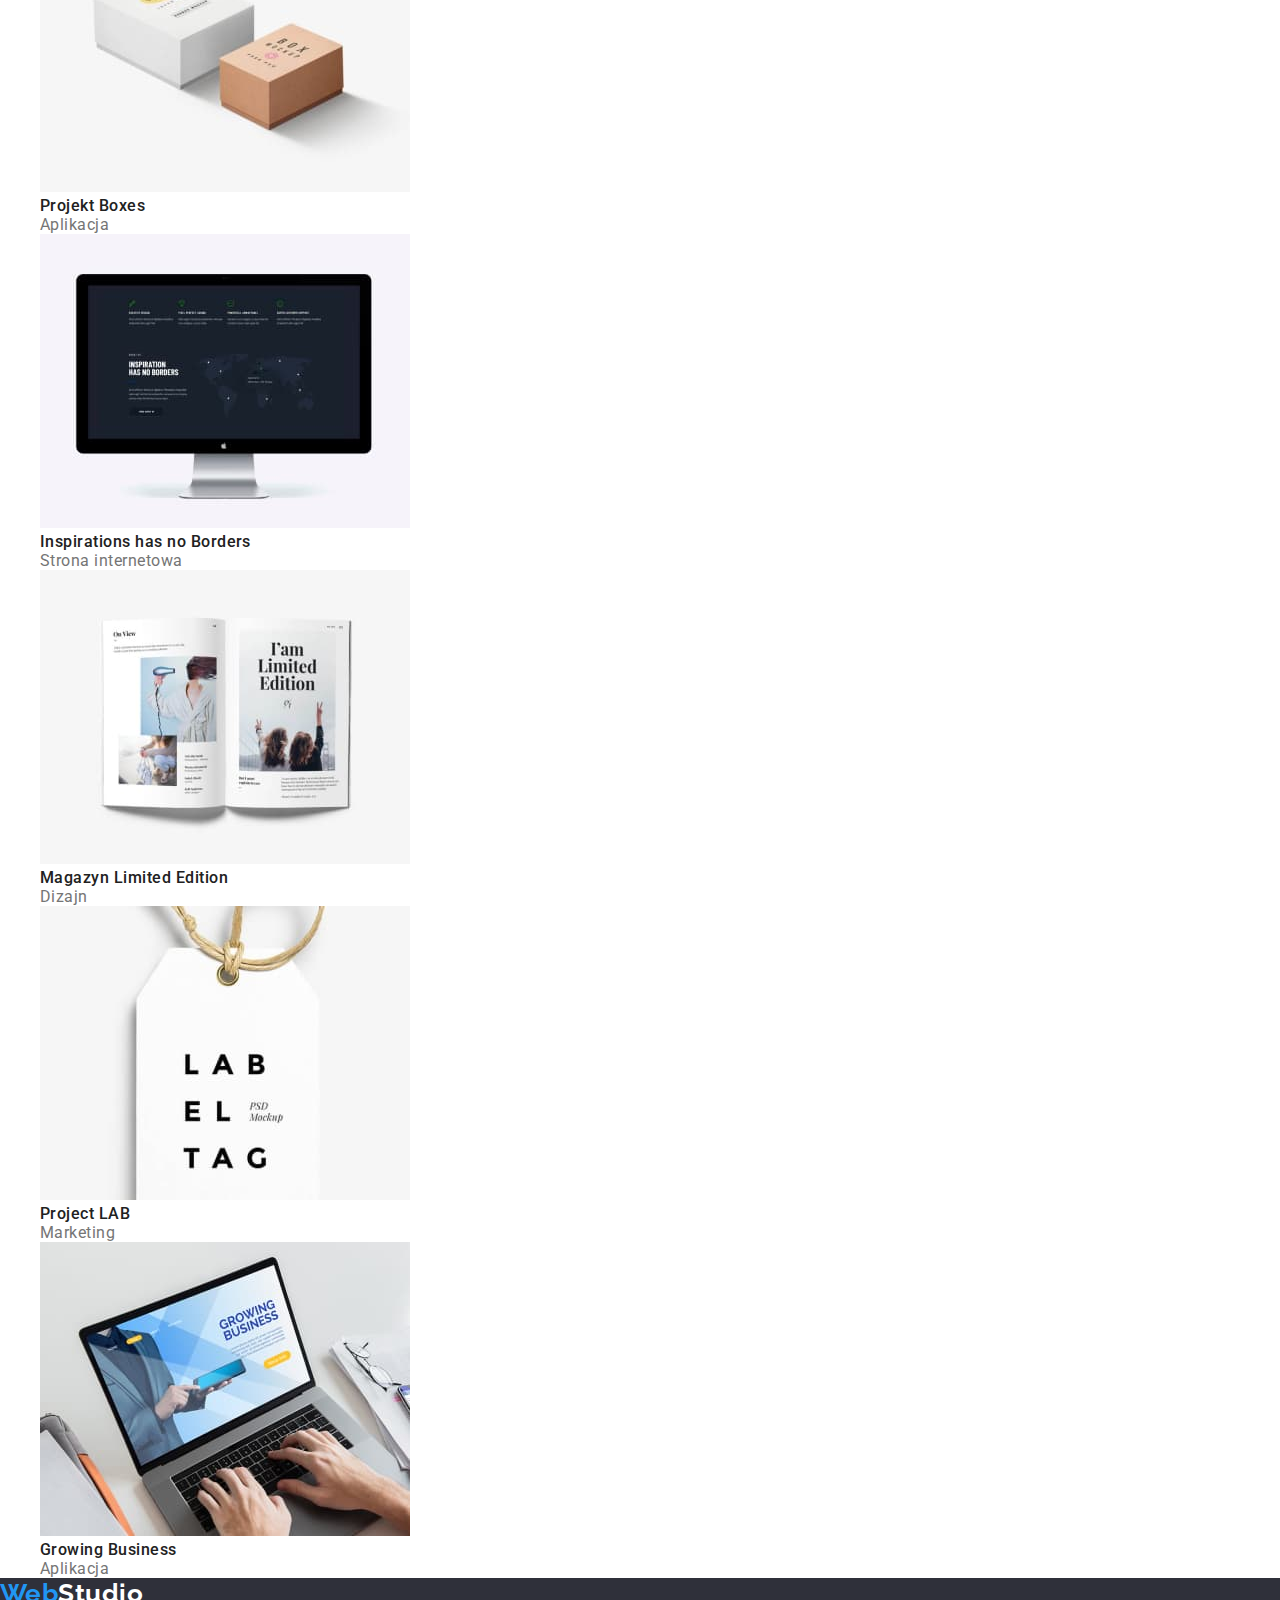
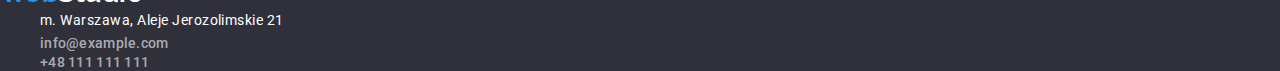
==== commit bc3924cb: "fri24" ====
--- a/portfolio.html
+++ b/portfolio.html
@@ -15,10 +15,10 @@
     <title>Portfolio</title>
   </head>
   <body class="body">
-    <header class="header">
+    <header>
       <nav>
-        <a class="top-menu-link" href="index.html"
-          ><span class="span-color">Web</span>Studio
+        <a class="logo" href="index.html"
+          >Web<span class="logo-dark">Studio</span>
         </a>
         <ul class="navigation">
           <li><a href="/link">Agencja</a></li>
@@ -187,8 +187,8 @@
       </section>
     </main>
     <footer class="footer">
-      <a class="bottom-menu-link" href="/"
-        ><span class="span-color">Web</span>Studio</a
+      <a class="logo" href="/"
+        >Web<span class="logo-light">Studio</span></a
       >
       <address>
         <ul>
--- a/css/styles.css
+++ b/css/styles.css
@@ -1,21 +1,16 @@
 :root {
-  --background-page-color: #e5e5e5;
+  --bgcolor-light: #e5e5e5;
   --header-background: #ffffff;
-  --main-text-color-black: #212121;
+  --main-text-black: #212121;
   --logo-black: #000000;
-  --footer-color-background: #2f303a;
+  --bgcolor-dark: #2f303a;
   --brand-color-blue: #2196f3;
   --contact-color: #757575;
   --portfolio-button-crew-color: #f5f4fa;
   --contact-color-footer: rgba(255, 255, 255, 0.6);
-  --heading-font-size: 16px;
-  --main-font: 'Roboto';
-  --second-font: 'Raleway';
-  --heading-font-weigth: 400;
-
-
+  --font-primary: "Roboto", sans-serif;
+  --font-secondary: "Raleway", sans-serif;
 }
-
 * {
   margin: 0;
 }
@@ -29,22 +24,20 @@
 button {
   cursor: pointer;
 }
-
 body {
-  font-family: "Roboto", sans-serif;
-  color: var(--main-text-color-black);
+  font-family: var(--font-primary);
+  color: var(--main-text-black);
   letter-spacing: 0.03em;
 }
-
-
-.top-menu-link {
-  font-family: "Raleway";
+.logo {
+  font-family: var(--font-secondary);
+  color: var(--brand-color-blue);
   font-weight: 700;
   font-size: 26px;
   line-height: 1.19;
 }
-.span-color {
-  color: var(--brand-color-blue);
+.logo-dark {
+  color: var(--logo-black);
 }
 .navigation a,
 .contact a {
@@ -60,9 +53,11 @@
 .contact a {
   color: var(--contact-color);
 }
+.main-title {
+  background-color: var(--bgcolor-dark);
+}
 .main-title h1 {
   color: var(--header-background);
-  background-color: var(--footer-color-background);
   font-weight: 900;
   font-size: 44px;
   line-height: 1.36;
@@ -71,31 +66,23 @@
   text-transform: uppercase;
 }
 .button1 {
-  position: absolute;
   background-color: var(--brand-color-blue);
   color: var(--header-background);
-  width: 200px;
-  height: 50px;
-
-  filter: drop-shadow(0px 4px 4px rgba(0, 0, 0, 0.25));
   font-weight: 700;
   font-size: 16px;
   line-height: 1.87;
   letter-spacing: 0.06em;
 }
-.button2 {
-  width: 114px;
-  height: 38px;
- color: var(--main-text-color-black);
- background-color: var(--portfolio-button-crew-color);
-  filter: drop-shadow(0px 4px 4px rgba(0, 0, 0, 0.25));
+.button2 button {
+  color: var(--main-text-black);
   font-weight: 500;
   line-height: 1.62;
   text-align: center;
   letter-spacing: 0.03em;
 }
-.button2:hover{
+.button2 button:hover {
   background-color: var(--brand-color-blue);
+  color: var(--header-background);
 }
 .description li h3 {
   font-weight: 700;
@@ -108,7 +95,7 @@
   font-size: 14px;
   line-height: 1.71;
 }
-.h2 {
+h2 {
   font-weight: 700;
   font-size: 36px;
   line-height: 1.16;
@@ -117,7 +104,6 @@
 .our-team {
   background-color: var(--portfolio-button-crew-color);
 }
-
 figure {
   background-color: var(--header-background);
 }
@@ -128,22 +114,18 @@
 figcaption p {
   color: var(--contact-color);
   line-height: 1.19;
-  text-decoration: none;
 }
 .footer {
-  background-color: var(--footer-color-background);
+  background-color: var(--bgcolor-dark);
 }
-.bottom-menu-link {
+.logo-light {
   color: var(--header-background);
-  font-family: "Raleway";
-  font-weight: 700;
-  font-size: 26px;
-  line-height: 1.19;
 }
 .adress {
   color: var(--header-background);
   font-size: 14px;
   line-height: 1.71;
+  font-style: normal;
 }
 .contact-footer {
   color: var(--contact-color-footer);
@@ -151,6 +133,7 @@
   font-size: 14px;
   line-height: 1.14;
   letter-spacing: 0.02em;
+  font-style: normal;
 }
 .contact-footer:hover {
   color: var(--brand-color-blue);
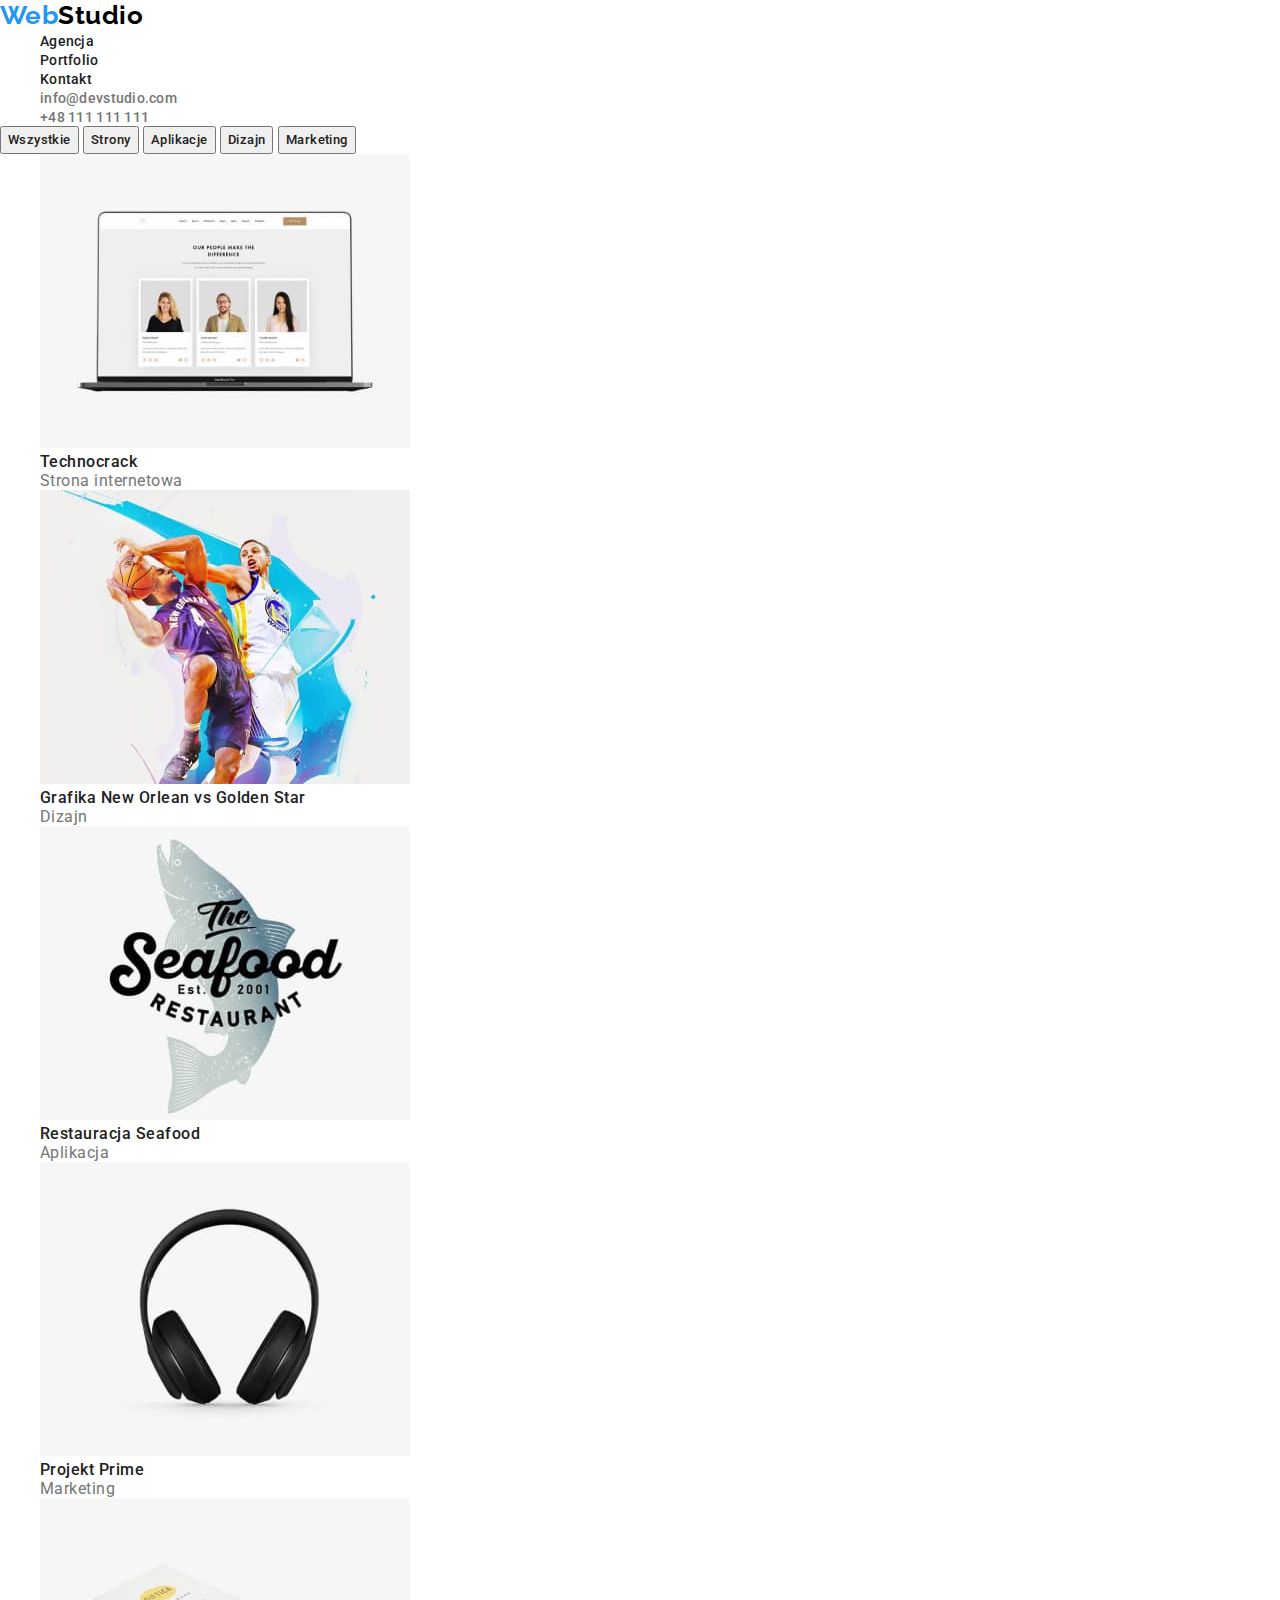
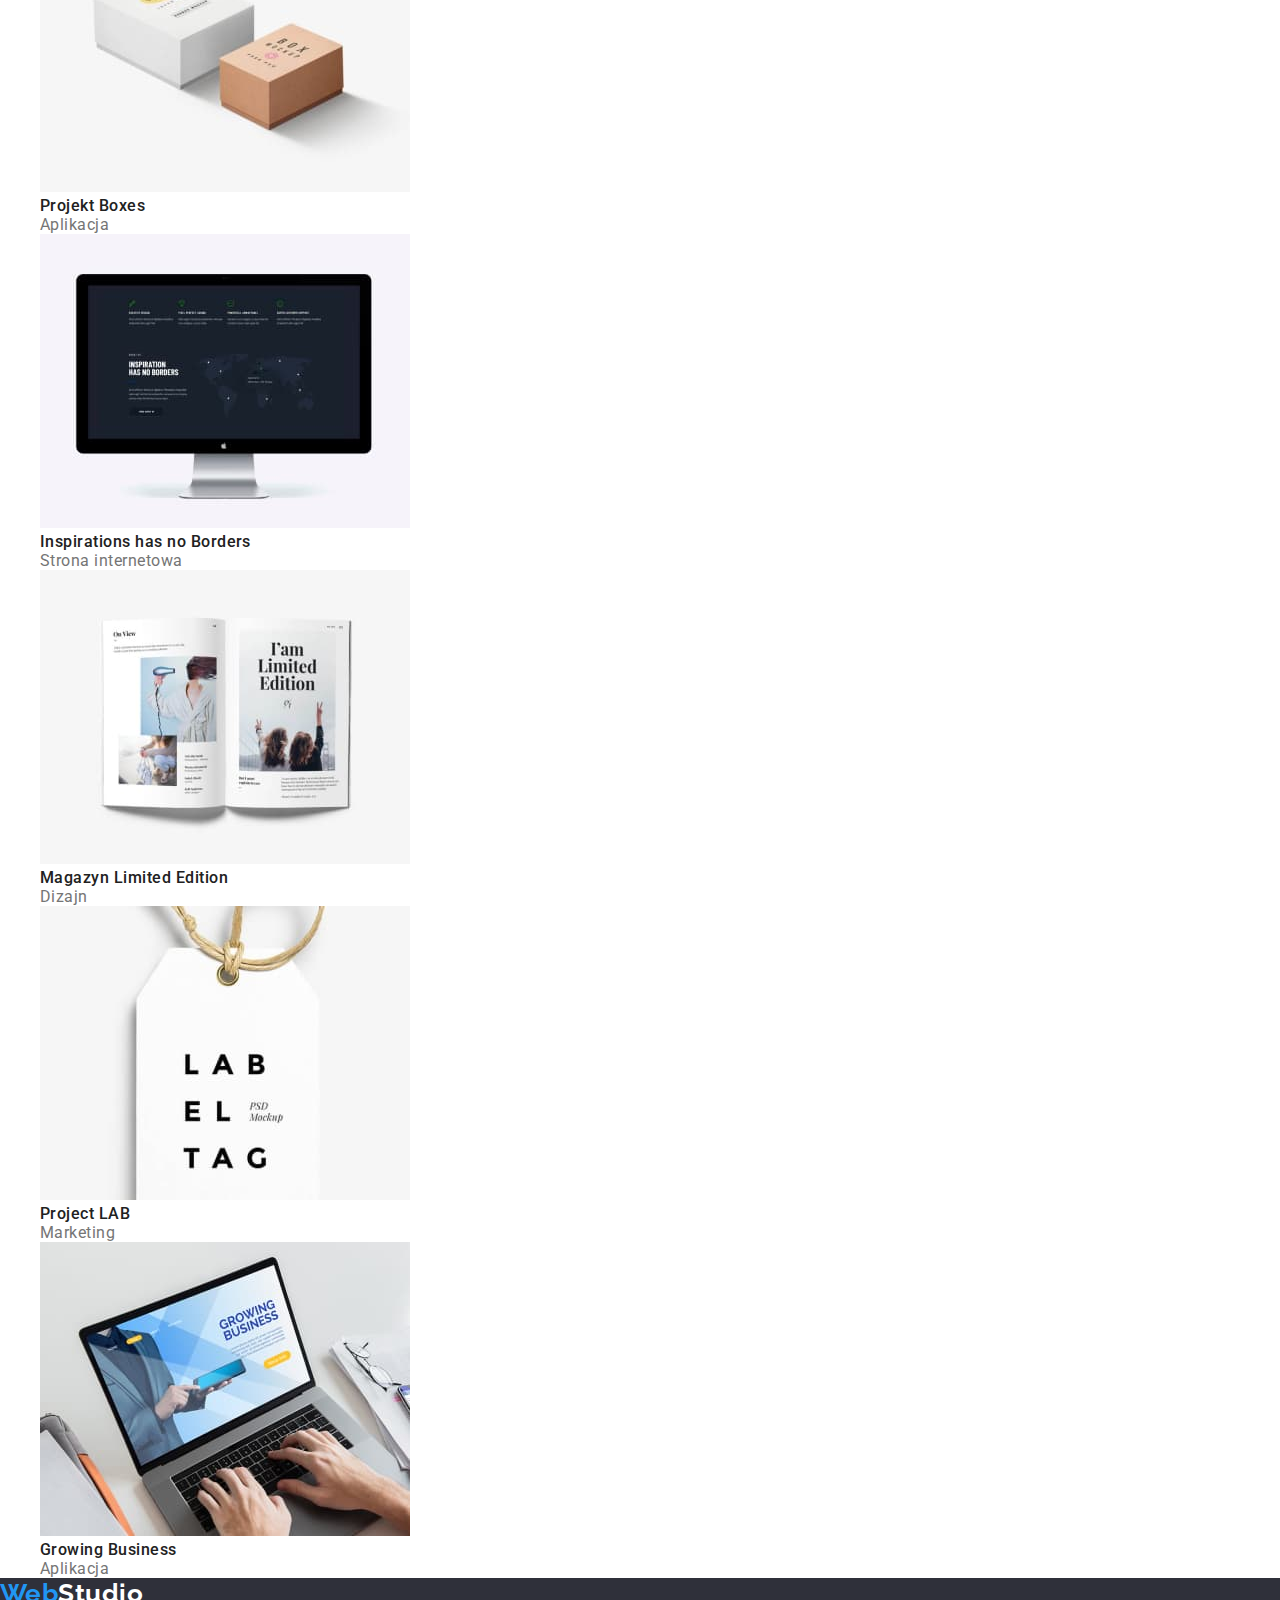
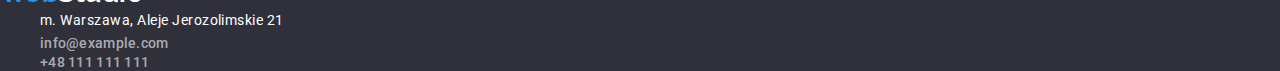
==== commit 7f02ce38: "sat25" ====
--- a/portfolio.html
+++ b/portfolio.html
@@ -14,18 +14,18 @@
 
     <title>Portfolio</title>
   </head>
-  <body class="body">
+  <body>
     <header>
       <nav>
         <a class="logo" href="index.html"
           >Web<span class="logo-dark">Studio</span>
         </a>
         <ul class="navigation">
-          <li><a href="/link">Agencja</a></li>
+          <li><a href="">Agencja</a></li>
           <li>
             <a href="portfolio.html">Portfolio</a>
           </li>
-          <li><a href="/kontakt">Kontakt</a></li>
+          <li><a href="#">Kontakt</a></li>
         </ul>
       </nav>
 
@@ -45,8 +45,7 @@
         <button type="button">Aplikacje</button>
         <button type="button">Dizajn</button>
         <button type="button">Marketing</button>
-      </section>
-      <section>
+
         <ul>
           <li>
             <figure>
@@ -187,7 +186,7 @@
       </section>
     </main>
     <footer class="footer">
-      <a class="logo" href="/"
+      <a class="logo" href="index.html"
         >Web<span class="logo-light">Studio</span></a
       >
       <address>
--- a/css/styles.css
+++ b/css/styles.css
@@ -69,11 +69,11 @@
   background-color: var(--brand-color-blue);
   color: var(--header-background);
   font-weight: 700;
-  font-size: 16px;
   line-height: 1.87;
   letter-spacing: 0.06em;
 }
 .button2 button {
+  font-family: var(--font-primary);
   color: var(--main-text-black);
   font-weight: 500;
   line-height: 1.62;
